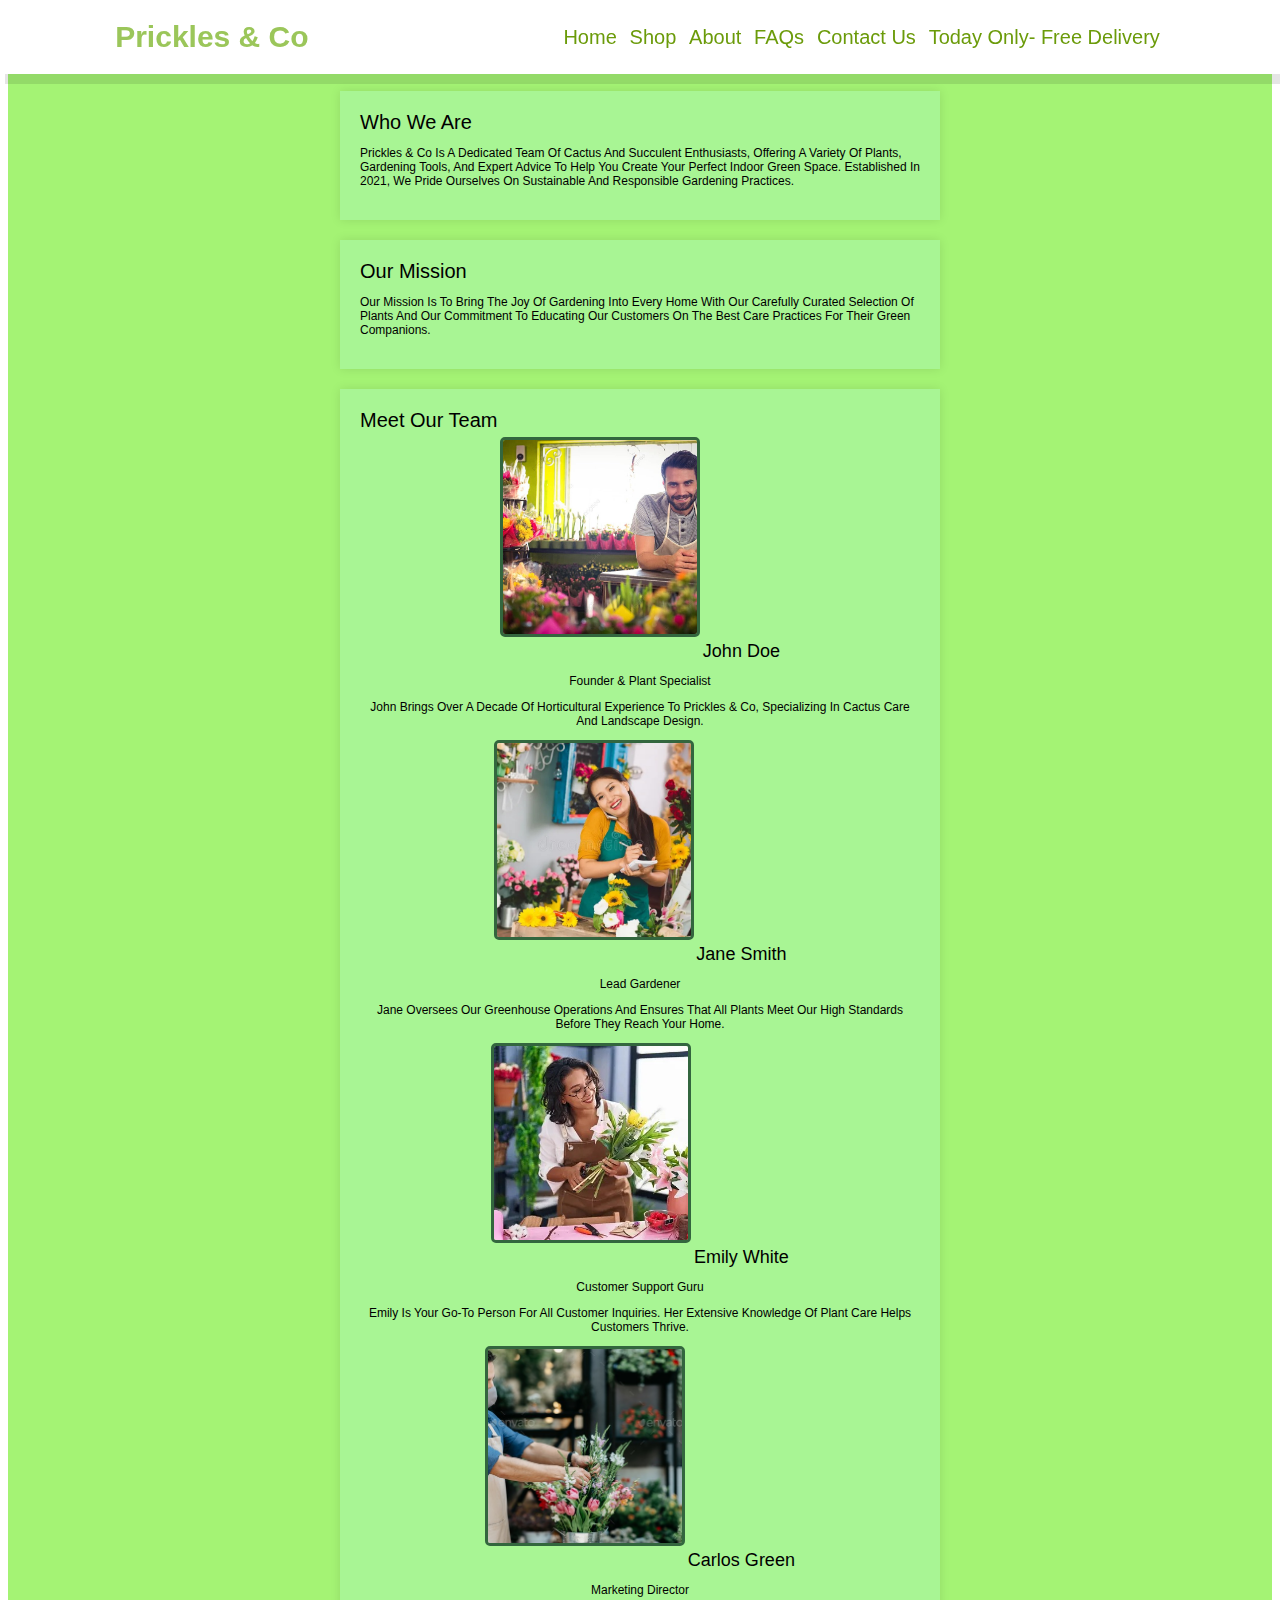
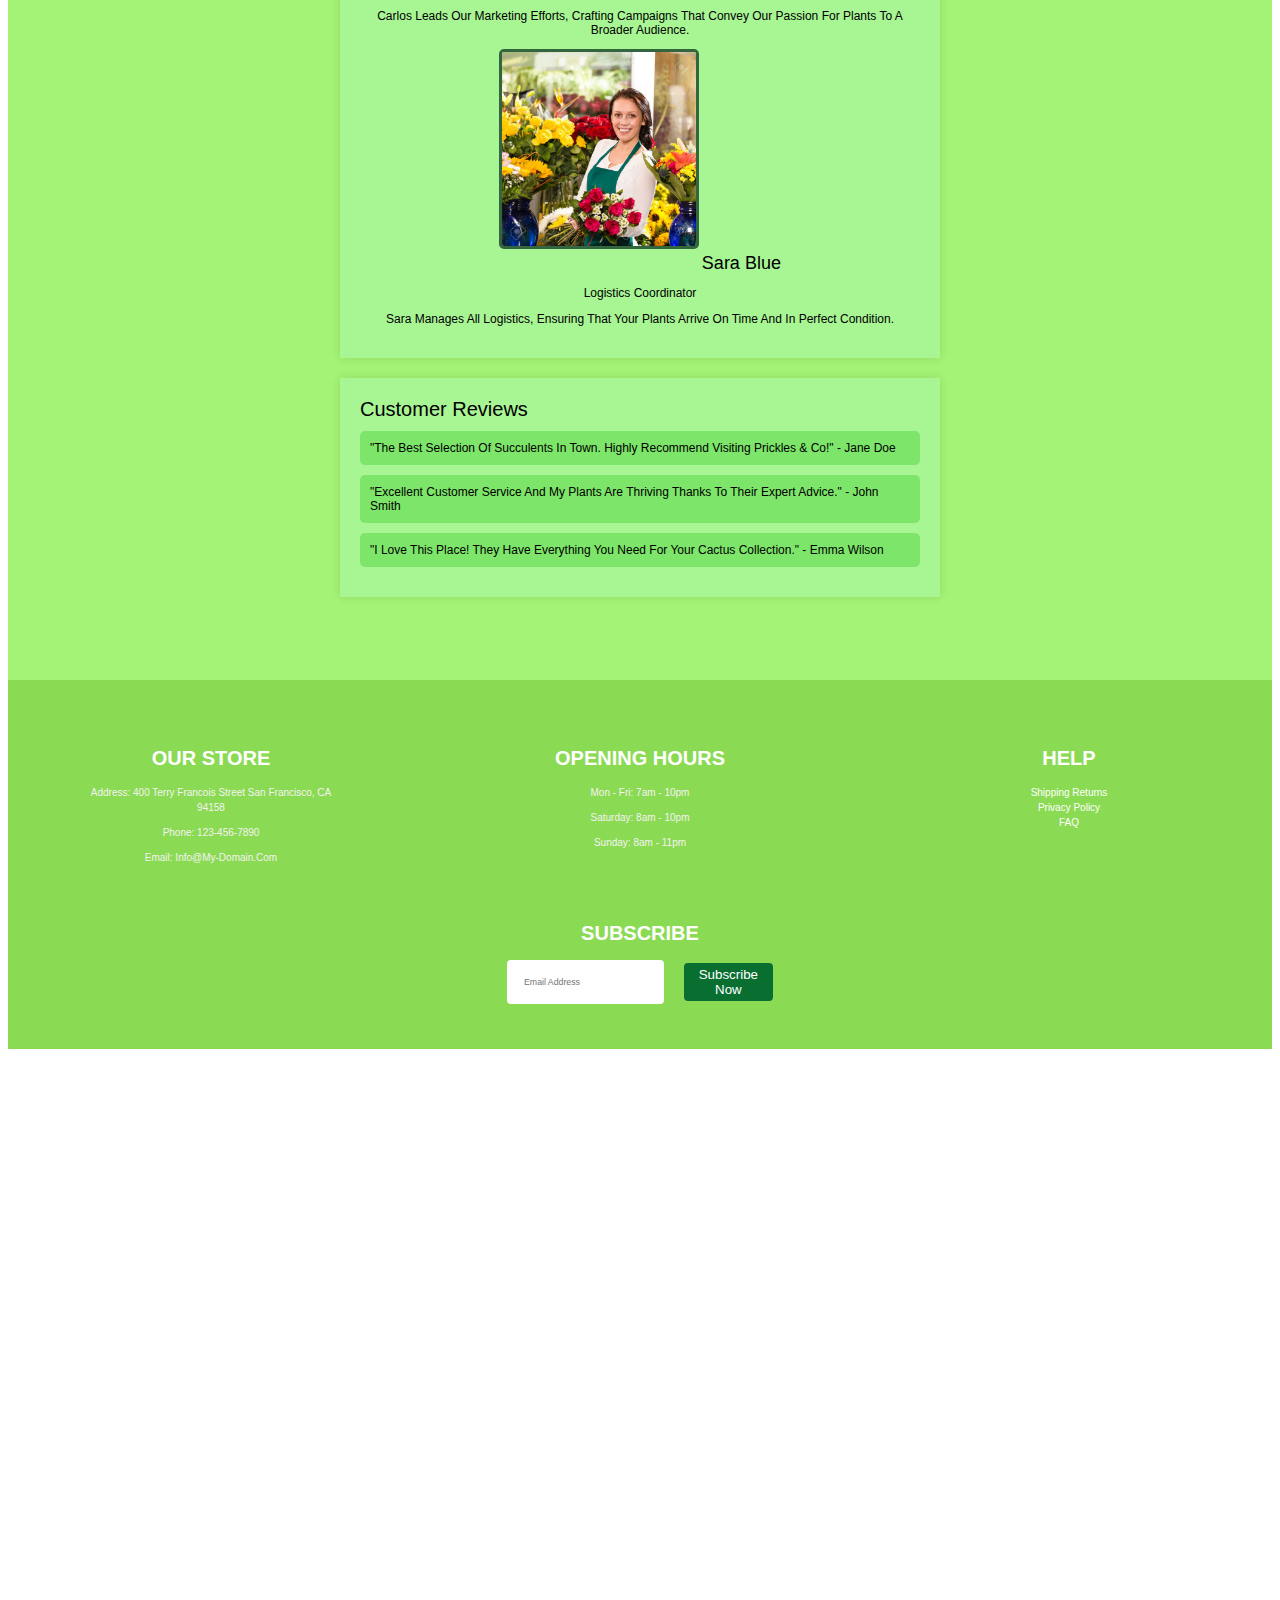
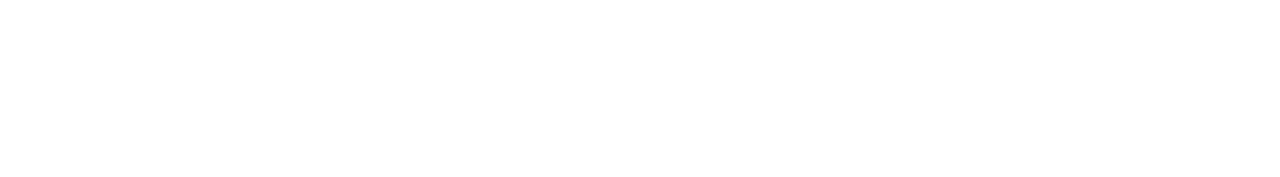
==== about.html @ fceddc4b "first commit" ====
<!DOCTYPE html>
<html lang="en">
<head>
    <meta charset="UTF-8">
    <meta name="viewport" content="width=device-width, initial-scale=1.0">
    <title>About Us - Prickles & Co</title>
    <link rel="stylesheet" href="style.css">
</head>
<body>
    <header>
        <input type="checkbox" name="" id="toggler">
            <label for="toggler" class="fas fa-bars"></label>
            <a href="index.html" class="logo"> Prickles & Co </a>
            <nav class="navbar">
                <a href="index.html#home">Home</a>
                <a href="shop.html">Shop</a>
                <a href="index.html#about">About</a>
                <a href="index.html#faqs">FAQs</a>
                <a href="index.html#contact">Contact us</a>
                <a href="index.html#freedelivery">Today only- Free delivery <i class="fa-solid fa-bag-shopping"></i></a>
            </nav>
    </header>
    <section class="aboutttus">

    <section class="about-us">
        <h8>Who We Are</h8>
        <p>Prickles & Co is a dedicated team of cactus and succulent enthusiasts, offering a variety of plants, gardening tools, and expert advice to help you create your perfect indoor green space. Established in 2021, we pride ourselves on sustainable and responsible gardening practices.</p>
    </section>
    <section class="our-mission">
        <h8>Our Mission</h8>
        <p>Our mission is to bring the joy of gardening into every home with our carefully curated selection of plants and our commitment to educating our customers on the best care practices for their green companions.</p>
    </section>
    <section class="team">
        <h8>Meet Our Team</h8>
        <div class="team-member">
            <img src="personel1.jpg" alt="John Doe">
            <h9>John Doe</h9>
            <p>Founder & Plant Specialist</p>
            <p>John brings over a decade of horticultural experience to Prickles & Co, specializing in cactus care and landscape design.</p>
        </div>
        <div class="team-member">
            <img src="personel2.jpg" alt="Jane Smith">
            <h9>Jane Smith</h9>
            <p>Lead Gardener</p>
            <p>Jane oversees our greenhouse operations and ensures that all plants meet our high standards before they reach your home.</p>
        </div>
        <div class="team-member">
            <img src="personel3.jpg" alt="Emily White">
            <h9>Emily White</h9>
            <p>Customer Support Guru</p>
            <p>Emily is your go-to person for all customer inquiries. Her extensive knowledge of plant care helps customers thrive.</p>
        </div>
        <div class="team-member">
            <img src="personel4.jpg" alt="Carlos Green">
            <h9>Carlos Green</h9>
            <p>Marketing Director</p>
            <p>Carlos leads our marketing efforts, crafting campaigns that convey our passion for plants to a broader audience.</p>
        </div>
        <div class="team-member">
            <img src="personel5.jpg" alt="Sara Blue">
            <h9>Sara Blue</h9>
            <p>Logistics Coordinator</p>
            <p>Sara manages all logistics, ensuring that your plants arrive on time and in perfect condition.</p>
        </div>
    </section>
    <section class="reviews">
        <h8>Customer Reviews</h8>
        <ul>
            <li>"The best selection of succulents in town. Highly recommend visiting Prickles & Co!" - Jane Doe</li>
            <li>"Excellent customer service and my plants are thriving thanks to their expert advice." - John Smith</li>
            <li>"I love this place! They have everything you need for your cactus collection." - Emma Wilson</li>
        </ul>
    </section>
</section>
    <!--footer section-->
    <section id="footer" class="footer-container">
                <div class="footer-section our-store">
                    <h2>OUR STORE</h2>
                    <p>Address: 400 Terry Francois Street San Francisco, CA 94158</p>
                    <p>Phone: 123-456-7890</p>
                    <p>Email: info@my-domain.com</p>
                </div>
                <div class="footer-section opening-hours">
                    <h2>OPENING HOURS</h2>
                    <p>Mon - Fri: 7am - 10pm</p>
                    <p>Saturday: 8am - 10pm</p>
                    <p>Sunday: 8am - 11pm</p>
                </div>
                <div class="footer-section help">
                    <h2>HELP</h2>
                    <ul>
                        <li><a href="#">Shipping Returns</a></li>
                        <li><a href="#">Privacy Policy</a></li>
                        <li><a href="#">FAQ</a></li>
                    </ul>
                </div>
                <div class="footer-section subscribe">
                    <h2>SUBSCRIBE</h2>
                    <form action="#" method="post" class="subscribe-form">
                        <div class="input-group">
                        <input type="email" name="email" placeholder="Email Address">
                        <button type="submit">Subscribe now</button>
                    </div>
                    </form>
                    <div class="social-icons">
                        <a href="#" class="fa-brands fa-facebook"></a>
                        <a href="#" class="fa-brands fa-google-plus-g"></a>
                        <a href="#" class="fa-brands fa-pinterest"></a>
                        <a href="#" class="fa-brands fa-instagram"></a>
                </div>
            </div>
    </section>
        <!--footer section ends-->

        <!--map section starts-->

        <div class="containerr">
            <iframe src="https://www.google.com/maps/embed?pb=!1m18!1m12!1m3!1d2996.2701831375393!2d19.8094994758753!3d41.32473787130787!2m3!1f0!2f0!3f0!3m2!1i1024!2i768!4f13.1!3m3!1m2!1s0x135031b3243ce78f%3A0xc8b7d9673158aff0!2sMyslym%20shyri!5e0!3m2!1sen!2s!4v1711652253759!5m2!1sen!2s" width="600" height="450" style="border:0;" allowfullscreen="" loading="lazy" referrerpolicy="no-referrer-when-downgrade"></iframe>
        </div>
        <!--map section ends-->
</body>
</html>
---- style.css ----
:root{
    --green:rgb(219, 252, 153);
 }
 * {
    padding: 0;
    box-sizing: border-box;
    font-family: Verdana, Geneva, Tahoma, sans-serif;
    outline: none;
    border: none;
    text-decoration: none;
    text-transform: capitalize;
    transition: .2s linear;
}
html{
    font-size: 62.5%;
    scroll-behavior: smooth;
    scroll-padding-top: 6em;
    overflow-x:hidden ;
}
section {
    padding:35rem 5%;
}
/*header section style */
header{
    position: fixed;
    top: 0;
    left: 0;
    right: 0;
    background: #fff;
    padding: 2em 9%;
    display: flex;
    align-items: center;
    justify-content: space-between;
    z-index: 1000;
    box-shadow: 0.5rem 1rem rgba(0,0,0,.1);
}
header #toggler{
    display: none;
}
header .fa-bars{
    font-size: 2rem;
    color: #15a41e;
    border-radius: .3rem;
    padding: .5rem 1.5rem;
    cursor: pointer;
    border: .1rem solid rgb(107, 155, 10);
    display: none;
}
header .logo{
    font-size: 3rem;
    color: #9bc65a;
    font-weight: bolder;
}
header .navbar a{
    font-size: 2rem;
    padding: 0 0.5rem;
    color: rgb(107, 155, 10);
}
header .navbar a:hover{
    color: #d6eea8;
    border-radius: 3px;
}

@media screen and (max-width: 600px) {
    /* Adjustments for specific styles */
    header {
        padding: 2em 4%;
    }
    header .logo {
        font-size: 5em;
    }
    header .navbar {
        flex-direction: column;
        align-items: center;
        position: fixed;
        top: 0;
        right: 0;
        left: 0;
        bottom: 0;
        background-color: #fff;
        width: 100%;
        height: 100%;
        padding-top: 8rem;
        text-align: center;
        transform: translateY(-100%);
        transition: transform 0.3s ease-in-out;
        clip-path:polygon(0 0 ,100% 0,100% 0,0 0)
    }
    header .navbar a {
        font-size: 1.5rem;
        padding: 1rem 0;
        display: block;
    }
    header .navbar a:hover {
        color: #d6eea8;
        border-radius: 3px;
    }

    header .fa-bars {
        display: block;
    }
    header #toggler:checked ~ .navbar {
        transform: translateY(0);
        clip-path:polygon(0 0 ,100% 0,100% 0,0 0);
    }
}


/*home section style*/
.home{
    background: url(photo1.png);
    background-size: cover;
    background-position: center;
}

.content {
    width: 100%;
    position: absolute;
    top: 50%;
    transform: translateY(-50%);
    text-align: center;
    color: #fff;
}
.content h1 {
    font-size: 80px;
    margin-top: 70px;
}
.content p {
    font-size: 30px;
    margin: 20px auto;
    font-weight: 100;
    line-height: 40px;
}
.btn {
    position: unset;
    top: 50%;
    left: 50%;
    border: none;
    color:white;
    padding: 16px 32px;
    text-align: center;
    text-decoration: none;
    font-size: 17px;
    cursor: pointer;
    background: transparent;
    border: 3.3px solid yellowgreen;
}
.btn:hover{
    background-color: yellowgreen;
    color: white;
}
@media screen and (max-width: 600px) {
    
    .content {
        width: 100%;
        position: relative; 
        top: unset; 
        transform: none;
        text-align: center;
        color: #fff;
        padding: 20px;
    }

    .content h1 {
        font-size: 50px;
        margin-top: 40px;
    }
    .content p {
        font-size: 20px;
        margin: 20px auto;
        font-weight: 100;
        line-height: 30px; 
    }
    .btn {
        position: unset;
        top: unset;
        left: unset;
        padding: 12px 24px; 
        font-size: 15px;
    }
}

/*product secion style*/

.container {
    display: flex;
    justify-content: center;
    gap: 30px;
    flex-wrap: wrap;
    padding: 20px;
    background-color: #c1d0ab;
}

.card {
    text-align: center;
    background-color: #ecefe6;
    padding: 15px;
    box-shadow: 0 2px 4px rgba(0, 0, 0, 0.1);
    border-radius: 5px;
}

.card h1 {
    color: #488d1d;
}
.button {
    background-color:rgb(161, 236, 103);
    border: none;
    border-radius: 5px;
    padding: 5px 10px;
    cursor: pointer;
    font-weight: bold;
    margin-bottom: 5px;
    order: -2; 
  }
  
  .button:hover {
    background-color: #488d1d;
  }


.product-img {
    width: 100%;
    max-width: 350px;
    height: 250px;
    border: 2px solid #ccc;
    border-radius: 10px;
    margin-top: 10px;
}
@media screen and (max-width: 600px) {
    .container {
        padding: 10px; 
    }

    .card {
        width: fit-content; 
        margin-bottom: 20px; 
    }

    .product-img {
        max-width: 100%; 
    }
}


    



/* About Section Styles */
.about-us-container {
    display: flex;
    justify-content: space-between;
    align-items: center;
    padding: 0;
    background-color: #d8f6ab;
}

.text-section {
    flex: 3;
    padding: 40px;
    font-family: Arial, Helvetica, sans-serif;
    font-size: 15px;
}


.text-section h2 {
    color:  #15a41e;;
    text-align: center;
}

.image-section {
    flex: 1;
    display: flex;
    
}

.image-section img {
    width: 393px;
    height: 375px;
    border-radius: 0;
} 
@media screen and (max-width: 600px) {
    .about-us-container {
        flex-direction: column; 
        padding: 0; 
    }

    .text-section {
        flex: unset;
        padding: 20px;
        text-align: center;
    }

    .image-section {
        flex: unset; 
        justify-content: center; 
        margin-top: 20px;
    }

    .image-section img {
        width: 100%;
        max-width: 290px;
        height: auto;
        border-radius: 5px;
        margin-bottom: 20px; 
    }
}

/*promotion style section*/ 

.promotion-container {
    display: flex;
    justify-content: space-between;
    align-items: center;
    padding: 0;
    background-color:#e2f5c5 ;
}

.text-sct {
    padding: 40px;
    font-family: sans-serif;
    font-size: 15px;
    text-align: center; 
    flex: 1; 
}

.text-sct h1 {
    font-size: 50px;
    color: #15a41e;
    margin-bottom: 10px;
}

.text-sct p {
    font-size: 50px;
    color: #15a41e;
    margin-bottom: 30px;
}

.bttn {
    background-color: rgb(161, 236, 103);
    display: inline-block;
    width: 200px;
    text-transform: uppercase;
    border: none;
    border-radius: 10px;
    padding: 15px;
    cursor: pointer;
    font-weight: bold;
    margin-bottom: 5px;
    color: white;
}

.bttn:hover {
    background-color: #488d1d;
}

.image-sct {
    width: auto;
}

.image-sct img {
    width: 670px;
    height: 450px;
    border-radius: 0;
}
@media screen and (max-width: 600px) {
    .promotion-container {
        flex-direction: column; 
        padding: 0; 
        text-align: center; 
    }

    .text-sct {
        padding: 20px;
    }

    .text-sct h1 {
        font-size: 30px;
        margin-bottom: 5px; 
    }

    .text-sct p {
        font-size: 30px; 
        margin-bottom: 15px; 
    }

    .bttn {
        width: 150px; 
        padding: 10px; 
        font-size: 14px; 
    }

    .image-sct img {
        width: 100%; 
        max-width: fit-content; 
        height: auto; 
        border-radius: 5px; 
        margin-top: auto; 
    }
}

/* Contact Section Styles */
.contact-container{
    background: url(phot3.png);
    background-size:cover;
    background-position: center;
    padding: 1rem 4%;
    width: 1600px;
    height: 400px;
}

.contact-form-container {
    padding:10px;
    border-radius: 5px;
    margin: 25px;
    text-align: center;
}

#contact-form {
    display: flex;
    flex-direction: column;
    gap: 10px;
    max-width: 500px;
    margin: auto;
}

.input-group {
    display: flex;
    gap: 10px;
    margin-bottom: 5px;
}

input[type="text"],
input[type="email"],
textarea {
     width: 100%;
     padding: 10px; 
    border-radius: 5px;
    border: 1px solid #c3c2c2;
}
 
button[type="submit"] {
    background-color:rgb(125,185,79);
    color: white;
    padding: 10px;
    border-radius: 5px;
    border: none;
    }

button[type="submit"]:hover{
    color: #b6f45a;
}
@media screen and (max-width: 600px) {
    .contact-container {
        background-size: contain; 
        padding: 1rem 2%;
        width: 100%; 
        height: auto;
    }

    .contact-form-container {
        padding: 10px; 
        margin: 15px;
    }

    #contact-form {
        max-width: 100%; 
    }

    .input-group {
        flex-direction: column; 
        gap: 5px;
    }

    input[type="text"],
    input[type="email"],
    textarea {
        width: 100%; 
    }

    button[type="submit"] {
        padding: 10px 20px;
    }
}
/*Faqs style section*/
.FAQ{
    padding: 3%;
}
.questions-container{
    background: url(faqs.png);
    background-size: cover;
    background-position: center;
    padding: 0;
    width: 100%;
    height: 100vh;
    margin: 0;
}

.questions-container h4{
    color:#15a41e;
    font-size: 30px;
    margin: 1.5em 0;
    text-align: center;
    text-decoration: underline;
}
.accordion{
    background: rgba(176, 243, 105, 0.5);
    color: white;
    cursor: pointer;
    font-size: 1.2em;
    width: 100%;
    padding:10px;
    border: none;
    outline: none;
    transition: 0.4s;
    display: flex;
    justify-content: space-between;
    align-items: center;
    font-weight: bold;
}
.accordion i{
    font-size: 1.6rem;
}
.active, .accordion:hover{
    background: #70d432;
}
.pannel{
    padding: 0;
    overflow: hidden;
    background: rgb(216, 251, 178);
    display: none;
}
.pannel p{
    color: #15a41e;
    font-size: 1.2rem;
    line-height: 1.4;
}
.faq{
    border:1px solid black;
    margin:10px 0;
}
.faq.active{
    border: none;
}
/*shop style section*/

.shop h6{
    margin-bottom: 1rem;
    font-size: 20px;
    color: #333;
}
.shop-container h5{
    font-size: 40px;
}
.shopping{
    display: flex;
    margin: auto;
    flex-wrap: wrap;
    justify-content: space-evenly;
}


.price {
    font-size: 18px; /* Larger font size for price */
    color: #0a5c1d; /* A distinct color for price */
    font-weight: bold; /* Make the price bold */
    margin-bottom: 5px; /* Add some space between the price and the description */
}
.description {
    font-size: 14px; /* Suitable font size for description */
    color: #626262; /* A softer color for the description */
    line-height: 1.6; /* Increase line height for better readability */
    text-align: center;/* Justify the text for a neat appearance */
    color: #0a5c1d;
}
.shop-container {
    padding: 5rem;
    text-align: center;
    background-color: #a6fa61;
    display: flex;
    flex-wrap: wrap;
    justify-content: space-around; /* This will space out your items evenly */
    gap: 20px; /* This adds space between the items */
    display: flex;
}
.shop {
    padding: 2rem;
    background: #d1f797;
    border-radius: 1rem;
    width: 21%;
    margin-bottom: 2rem; /* Space at the bottom of each card */
    box-shadow: 0 0.5rem 1rem rgba(0,0,0,0.2); /* Optional: adds shadow for depth */
    
}
.shop img{
    max-width: 100%;
    height: 300px;
    width: 300px;
    border-radius: 1rem;
    margin-bottom: 1rem;
}
/*about us style section*/
.aboutttus{
    background-color: #a4f374;
    padding: 5%;
}
.about-us , .our-mission, .reviews, .team {
    background-color: #a8f594; 
    margin: 20px auto;
    padding: 20px;
    width: 60%;
    max-width: 600px;
    box-shadow: 0 0 10px rgba(0,0,0,0.1);
}
.about-us h8{
    font-size: 20px;
}
.about-us p{
    font-size: 12px;
}
.our-mission h8{
    font-size: 20px;
}
.our-mission p{
    font-size: 12px;
}
.team h8{
    font-size: 20px;
}
.reviews h8{
    font-size: 20px;
}
.team h9{
    font-size: 18px;
    position: center;
}
.team p{
    font-size: 12px;
}

.team-member {
    text-align: center;
    margin-top: 5px;
}

.team-member img {
    width: 200px; 
    height: 200px; 
    border-radius: 5px;
    border: 3px solid #33663e; 
    object-fit: cover; 
    margin-bottom: 20px;
}

.reviews ul {
    list-style: none;
    padding: 0;
}

.reviews li {
    background-color: #7de569;
    padding: 10px;
    margin-bottom: 10px;
    border-radius: 5px;
    font-size: 12px;
}



/* Footer Section Styles */
.footer-container {
    display: flex;
    flex-wrap: wrap;
    justify-content: space-between;
    align-items: stretch;
    width: 100%;
    margin: 0 ;
    text-align: center;
    background-color: rgb(139, 218, 83);
    background-size: cover;
    padding: 20px;
    font-family: Arial, Helvetica, sans-serif;
}

.footer-section {
    margin: 30px; 
    padding: 0 20px; 
    box-sizing: border-box;
    flex-basis: 25%;
}

.footer-section h2 {
    color: #ffffff;
    font-size: 20px;
    margin-bottom: 15px;
}

.footer-section p, .footer-section ul li a {
    font-size: 10px;
    line-height: 1.5;
    color: #f4f2f2;
}
.footer-section ul {
    list-style-type: none;
    padding: 0;
    margin: 0;
}

.footer-section ul li a {
    text-decoration: none;
    color: #ffffff;
    transition: color 0.3s ease-in-out;
}

.footer-section ul li a:hover {
    color: #aaaaaa;
}
.footer-section.subscribe {
    display: flex;
    flex-direction: column;
    align-items: center; 
    margin: 0 auto; 
}

.footer-section.subscribe .subscribe-form {
    margin-bottom: 10px;
}

.footer-section.subscribe .input-group {
    display: flex;
    align-items: center;
}

.footer-section.subscribe input[type="email"] {
    padding: 15px 15px;
    border-radius: 4px;
    font-size: 0.875em;
    margin-right: 10px;
    border: 2px solid #ffffff;
}

.footer-section.subscribe button[type="submit"] {
    background-color: #086f31;
    color: white;
    border: none;
    cursor: pointer;
    padding: 4px 15px;
    border-radius: 4px;
}

.footer-section.subscribe button[type="submit"]:hover {
    background-color:#15a41e;
}

.social-icons {
    display: flex;
    justify-content: center;
    margin-top: 10px;
}

.social-icons a {
    display: inline-block;
    margin-right:10px;
    font-size: 2em;
    color: white;
}

.social-icons a:last-child {
    margin-right: 0;
}
@media screen and (max-width: 600px) {
    .footer-container {
        flex-direction: row; 
        align-items: center;
    }

    .footer-section {
        flex-basis: 50%; 
        margin: auto;
    }

    .social-icons {
        margin-top: 20px; 
    }

    .social-icons a {
        margin-right: auto; 
    }
}
/*map style section*/
.containerr{
    width: 100%;
    height: 80vh;
    display: flex;
    align-items: center;
    justify-content: center;
    flex-direction: column;
}
iframe{
    width: 100%;
    height: 80vh;
    filter:white;
}

@media screen and (max-width: 600px) {
    .containerr {
        height: 50vh; 
    }

    iframe {
        width: 100%; 
        height: 50vh;
    }
}
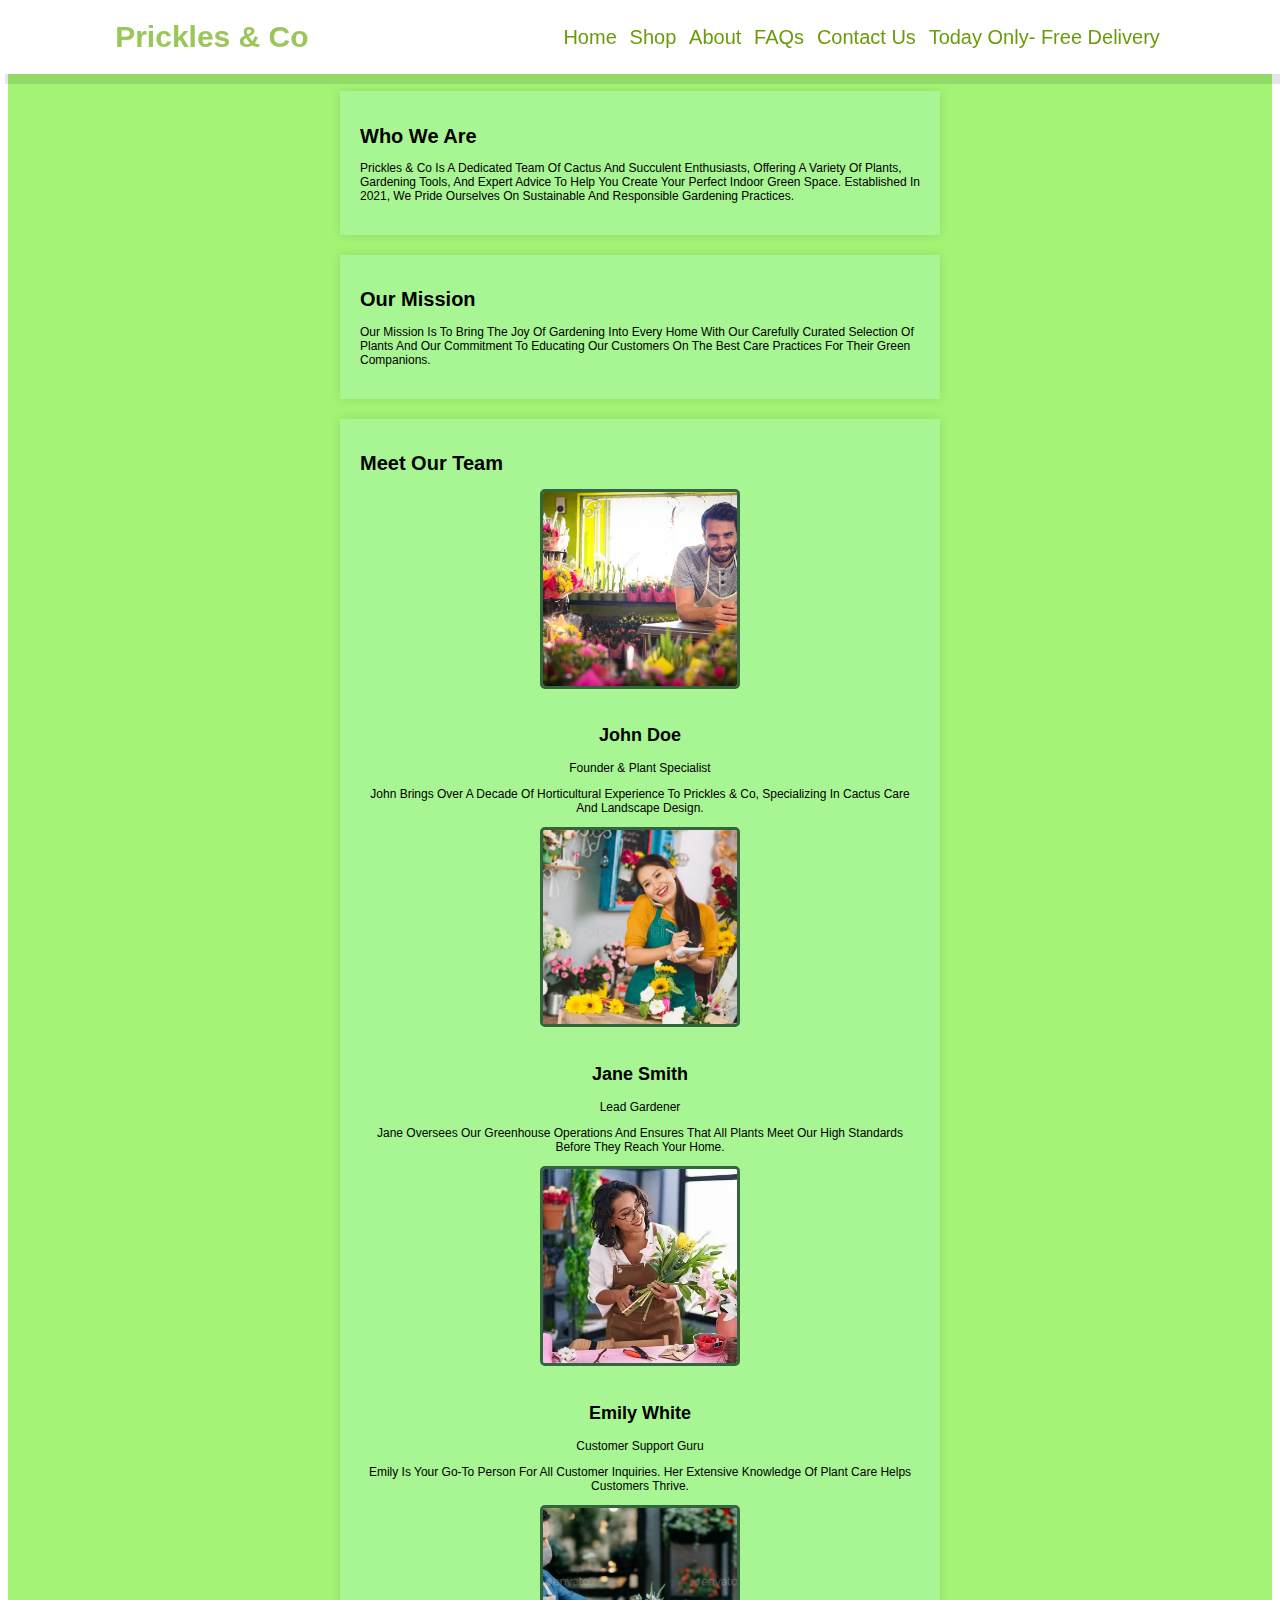
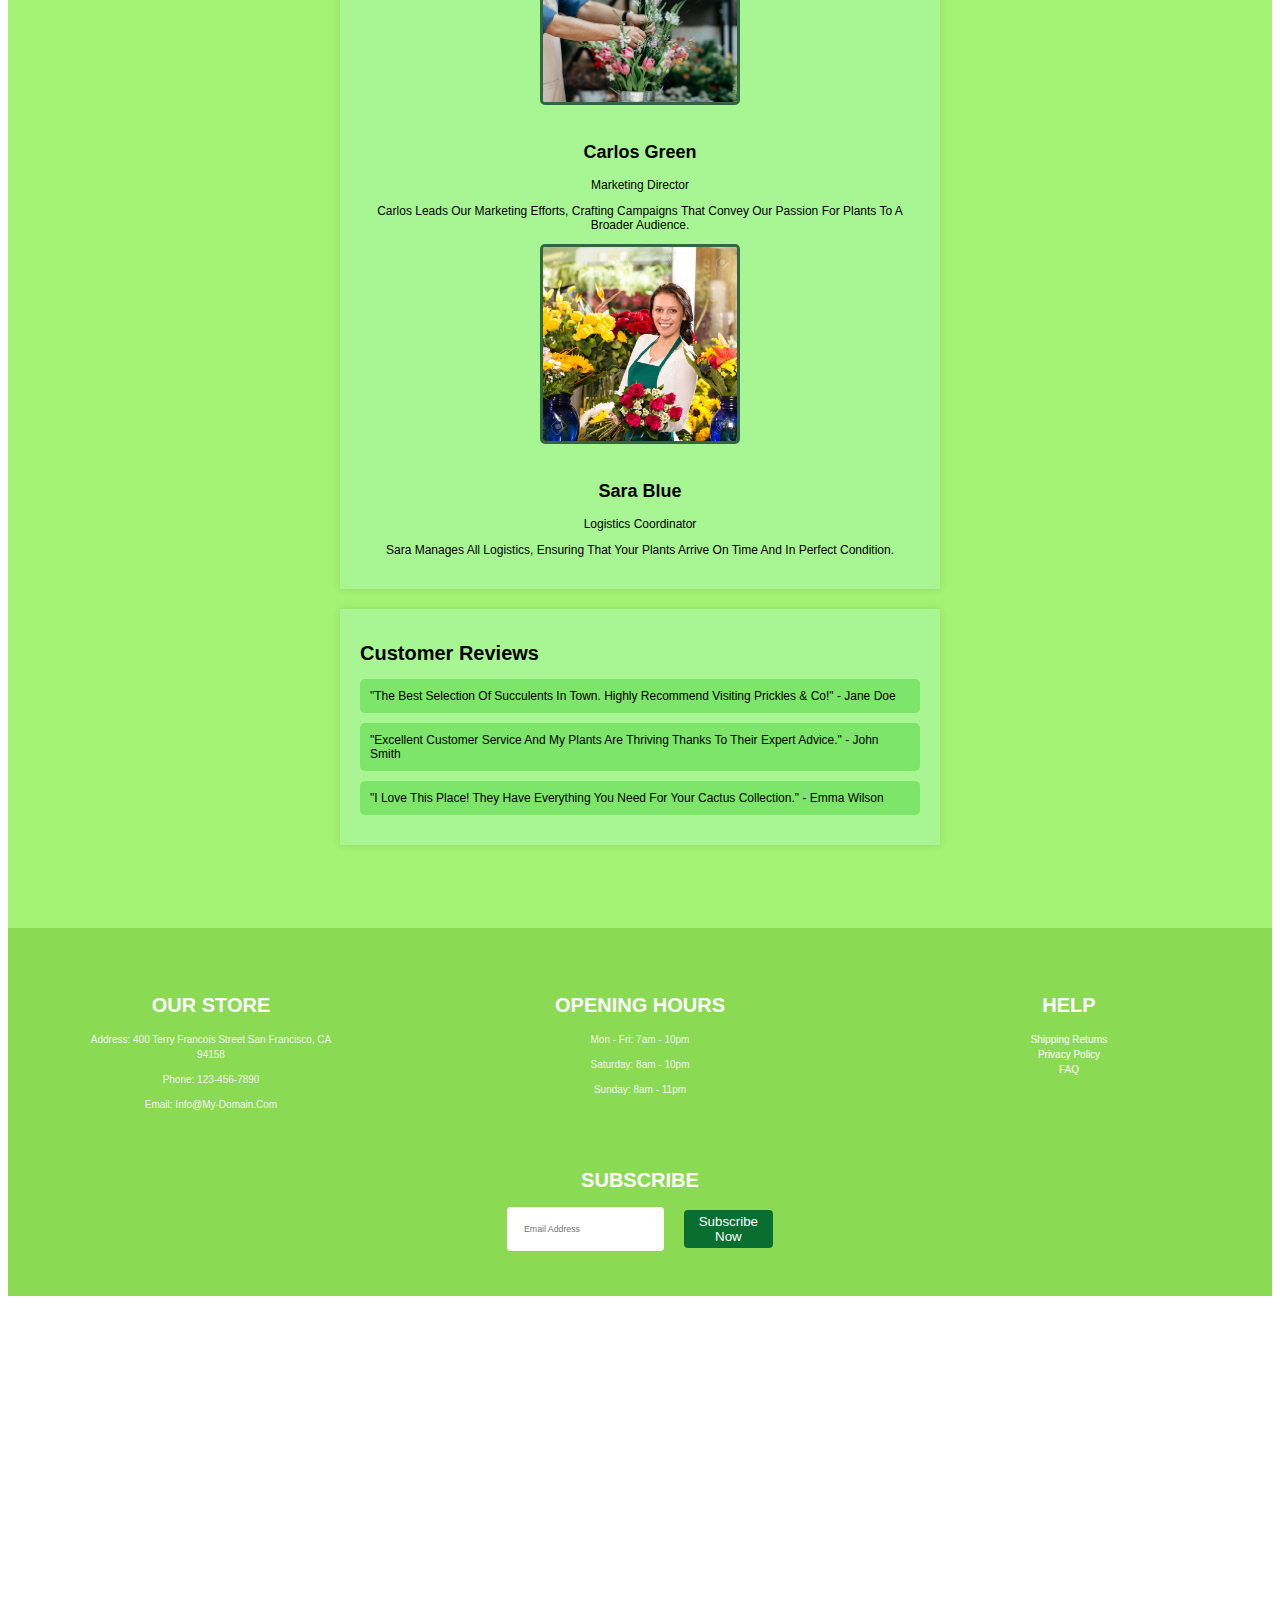
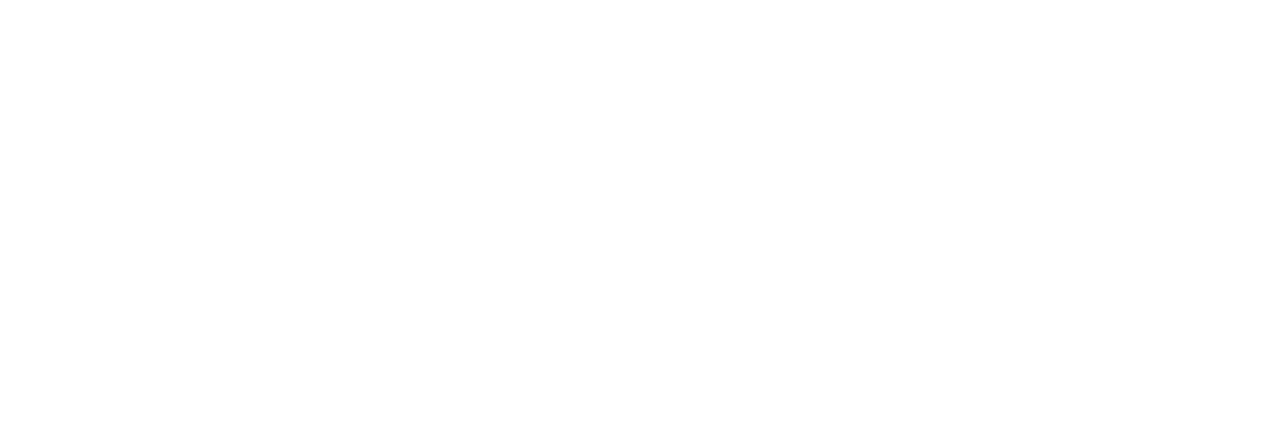
==== commit d1cb91b9: "update web" ====
--- a/about.html
+++ b/about.html
@@ -23,48 +23,48 @@
     <section class="aboutttus">
 
     <section class="about-us">
-        <h8>Who We Are</h8>
+        <h1>Who We Are</h1>
         <p>Prickles & Co is a dedicated team of cactus and succulent enthusiasts, offering a variety of plants, gardening tools, and expert advice to help you create your perfect indoor green space. Established in 2021, we pride ourselves on sustainable and responsible gardening practices.</p>
     </section>
     <section class="our-mission">
-        <h8>Our Mission</h8>
+        <h1>Our Mission</h1>
         <p>Our mission is to bring the joy of gardening into every home with our carefully curated selection of plants and our commitment to educating our customers on the best care practices for their green companions.</p>
     </section>
     <section class="team">
-        <h8>Meet Our Team</h8>
+        <h1>Meet Our Team</h1>
         <div class="team-member">
-            <img src="personel1.jpg" alt="John Doe">
-            <h9>John Doe</h9>
+            <img src="image/personel1.jpg" alt="John Doe">
+            <h2>John Doe</h2>
             <p>Founder & Plant Specialist</p>
             <p>John brings over a decade of horticultural experience to Prickles & Co, specializing in cactus care and landscape design.</p>
         </div>
         <div class="team-member">
-            <img src="personel2.jpg" alt="Jane Smith">
-            <h9>Jane Smith</h9>
+            <img src="image/personel2.jpg" alt="Jane Smith">
+            <h2>Jane Smith</h2>
             <p>Lead Gardener</p>
             <p>Jane oversees our greenhouse operations and ensures that all plants meet our high standards before they reach your home.</p>
         </div>
         <div class="team-member">
-            <img src="personel3.jpg" alt="Emily White">
-            <h9>Emily White</h9>
+            <img src="image/personel3.jpg" alt="Emily White">
+            <h2>Emily White</h2>
             <p>Customer Support Guru</p>
             <p>Emily is your go-to person for all customer inquiries. Her extensive knowledge of plant care helps customers thrive.</p>
         </div>
         <div class="team-member">
-            <img src="personel4.jpg" alt="Carlos Green">
-            <h9>Carlos Green</h9>
+            <img src="image/personel4.jpg" alt="Carlos Green">
+            <h2>Carlos Green</h2>
             <p>Marketing Director</p>
             <p>Carlos leads our marketing efforts, crafting campaigns that convey our passion for plants to a broader audience.</p>
         </div>
         <div class="team-member">
-            <img src="personel5.jpg" alt="Sara Blue">
-            <h9>Sara Blue</h9>
+            <img src="image/personel5.jpg" alt="Sara Blue">
+            <h2>Sara Blue</h2>
             <p>Logistics Coordinator</p>
             <p>Sara manages all logistics, ensuring that your plants arrive on time and in perfect condition.</p>
         </div>
     </section>
     <section class="reviews">
-        <h8>Customer Reviews</h8>
+        <h1>Customer Reviews</h1>
         <ul>
             <li>"The best selection of succulents in town. Highly recommend visiting Prickles & Co!" - Jane Doe</li>
             <li>"Excellent customer service and my plants are thriving thanks to their expert advice." - John Smith</li>
--- a/style.css
+++ b/style.css
@@ -108,7 +108,7 @@
 
 /*home section style*/
 .home{
-    background: url(photo1.png);
+    background: url(image/photo1.png);
     background-size: cover;
     background-position: center;
 }
@@ -401,7 +401,7 @@
 
 /* Contact Section Styles */
 .contact-container{
-    background: url(phot3.png);
+    background: url(image/phot3.png);
     background-size:cover;
     background-position: center;
     padding: 1rem 4%;
@@ -487,7 +487,7 @@
     padding: 3%;
 }
 .questions-container{
-    background: url(faqs.png);
+    background: url(image/faqs.png);
     background-size: cover;
     background-position: center;
     padding: 0;
@@ -612,25 +612,25 @@
     max-width: 600px;
     box-shadow: 0 0 10px rgba(0,0,0,0.1);
 }
-.about-us h8{
+.about-us h1{
     font-size: 20px;
 }
 .about-us p{
     font-size: 12px;
 }
-.our-mission h8{
+.our-mission h1{
     font-size: 20px;
 }
 .our-mission p{
     font-size: 12px;
 }
-.team h8{
+.team h1{
     font-size: 20px;
 }
-.reviews h8{
+.reviews h1{
     font-size: 20px;
 }
-.team h9{
+.team h2{
     font-size: 18px;
     position: center;
 }
